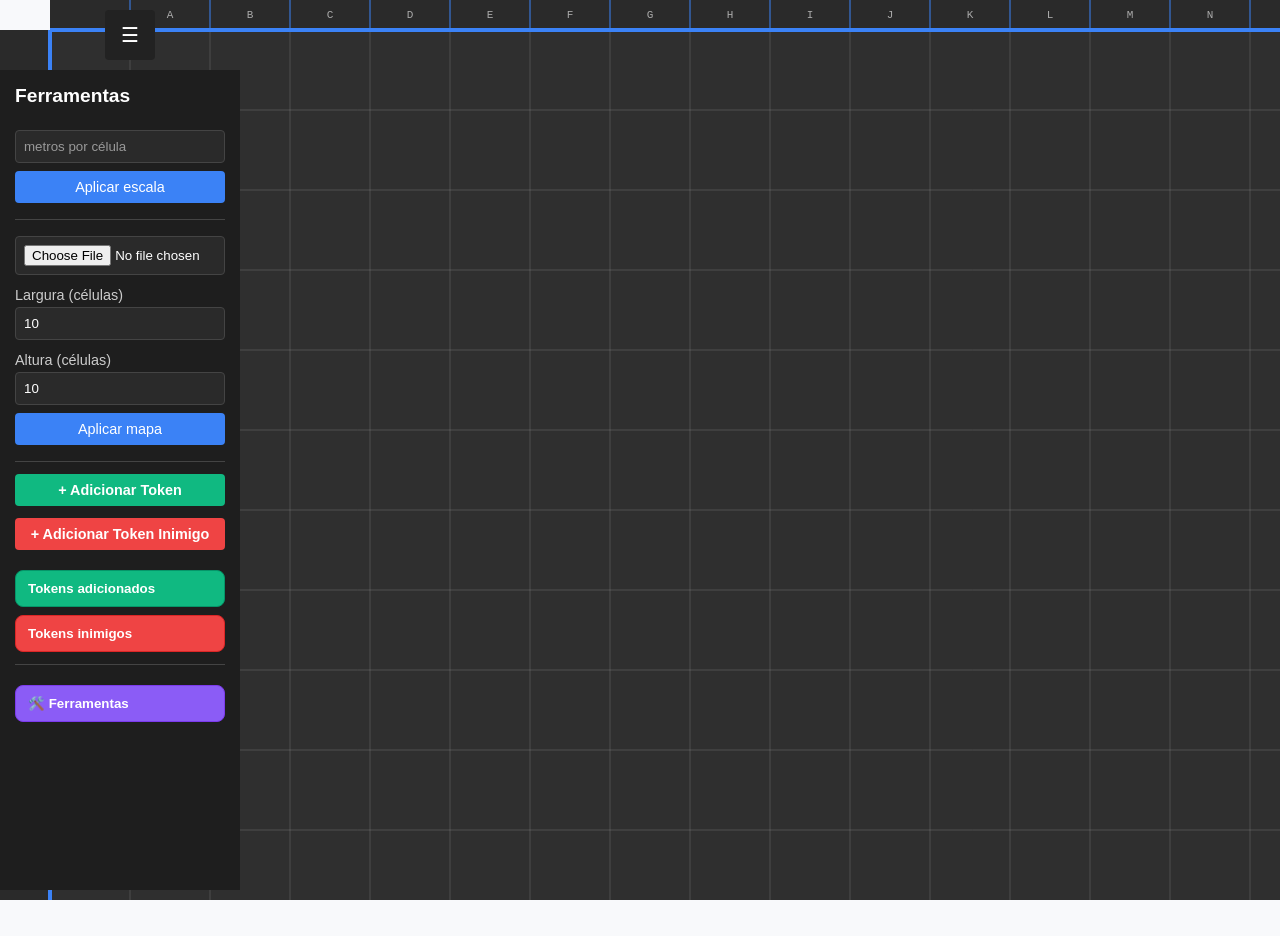
==== projeto/tool.html @ 6385891f "Adiciona ferramentas de névoa no VTT" ====
<!doctype html>
<html lang="pt-BR">
<head>
  <meta charset="utf-8">
  <meta name="viewport" content="width=device-width,initial-scale=1">
  <title>GameRpg — VTT / Editor</title>
  <link rel="stylesheet" href="css/style.css">
</head>
<body>
  <!-- Toggle Button para Sidebar -->
  <button id="toggleBtn">☰</button>

  <!-- Sidebar com Ferramentas -->
  <div id="sidebar">
    <h3>Ferramentas</h3>

    <!-- Controles de Escala -->
    <div id="scaleBox">
      <input type="number" id="cellMeters" placeholder="metros por célula">
      <button id="applyScale">Aplicar escala</button>
      <div id="scaleInfo" style="margin-top:8px;"></div>
    </div>

    <hr>

    <!-- Setup de Mapa -->
    <div id="mapSetup">
      <input type="file" id="imgUpload">
      <label>Largura (células)</label>
      <input type="number" id="imgW" value="10">
      <label>Altura (células)</label>
      <input type="number" id="imgH" value="10">
      <button id="applyMap">Aplicar mapa</button>
    </div>

    <!-- Controles de Edição de Mapas (gerado dinamicamente) -->
    <div id="mapEditList" style="margin-top:10px;"></div>

    <hr>

    <!-- Controles de Tokens -->
    <div id="tokenControls">
      <input type="file" id="tokenImageUpload" accept="image/*" style="display:none;">
      <button id="addTokenBtn">+ Adicionar Token</button>
      <input type="file" id="enemyTokenImageUpload" accept="image/*" style="display:none;">
      <button id="addEnemyTokenBtn">+ Adicionar Token Inimigo</button>
      <button id="tokenDrawerBtn" class="drawer-toggle" type="button" aria-expanded="false">Tokens adicionados</button>
      <div id="tokenDrawerContent" class="drawer-content" style="display:none;">
        <div id="tokenList" style="margin-top:12px;"></div>
      </div>
      <button id="enemyTokenDrawerBtn" class="drawer-toggle" type="button" aria-expanded="false">Tokens inimigos</button>
      <div id="enemyTokenDrawerContent" class="drawer-content" style="display:none;">
        <div id="enemyTokenList" style="margin-top:12px;"></div>
      </div>

      <hr>

      <!-- Ferramentas de Cenário -->
      <div id="toolsControls">
        <button id="toolsDrawerBtn" class="drawer-toggle tools-toggle" type="button" aria-expanded="false">🛠️ Ferramentas</button>
        <div id="toolsDrawerContent" class="drawer-content" style="display:none;">
          <button id="fogToggleBtn" class="tool-btn fog-btn">Névoa</button>
          <button id="fogEraserBtn" class="tool-btn eraser-btn">Borracha</button>
          <div id="fogSettings" style="display:none;margin-top:8px;">
            <label>Tamanho do pincel:</label>
            <input type="range" id="fogBrushSize" min="10" max="100" value="40" style="width:100%;margin:4px 0;">
            <span id="fogSizeValue">40px</span>
            <button id="fogClearBtn" style="width:100%;margin-top:8px;background:#666;padding:6px;">Limpar Névoa</button>
          </div>
        </div>
      </div>
    </div>
  </div>

  <!-- Grid Scale Control removed: zoom agora é por scroll e pinça -->

  <!-- Rulers Container -->
  <div class="rulers-container">
    <!-- Top Ruler (Colunas A, B, C, etc) -->
    <canvas id="topRuler" class="ruler ruler-top"></canvas>
    
    <!-- Left Ruler (Linhas 1, 2, 3, etc) -->
    <canvas id="leftRuler" class="ruler ruler-left"></canvas>
    
    <!-- Canvas VTT (Principal) -->
    <canvas id="canvas" class="main-canvas"></canvas>
  </div>

  <!-- Legacy Editor (oculto) -->
  <div id="editor" style="display:none; white-space:pre-wrap; border:1px solid #ccc; padding:10px; min-height:200px">Carregando...</div>

  <script src="js/storage.js"></script>
  <script src="js/vtt.js"></script>
  <script>
    (async function(){
      const params = new URLSearchParams(location.search);
      const filename = params.get('campaign');
      const campaign = filename ? await window.Storage.loadCampaign(filename) : null;
      window.VTT.init(campaign);
    })();
  </script>
</body>
</html>
---- projeto/css/style.css ----
/* style.css — estilos para GameRpg (index + tool pages) */
:root{
  --bg:#f8f9fb;
  --panel:#ffffff;
  --muted:#666;
  --accent:#3b82f6;
  --dark-bg:#2f2f2f;
  --sidebar-bg:#1e1e1e;
  --dark-text:#ffffff;
  --dark-muted:#aaa;
}

html,body{
  height:100%;
  margin:0;
  font-family:Inter, Roboto, Arial, sans-serif;
  background:var(--bg);
  color:#222;
}

/* ============================================
   DARK THEME (index.html)
   ============================================ */
body.dark-theme{
  background:linear-gradient(135deg, #1a1a1a 0%, #2d2d2d 100%);
  color:var(--dark-text);
  display:flex;
  align-items:center;
  justify-content:center;
  min-height:100vh;
  margin:0;
  padding:0;
}

/* Game Master Container */
.game-master-container{
  width:100%;
  height:100%;
  display:flex;
  align-items:center;
  justify-content:center;
  padding:20px;
  box-sizing:border-box;
}

/* Game Master Card (Square with rounded corners) */
.game-master-card{
  background:linear-gradient(135deg, #2a2a2a 0%, #3a3a3a 100%);
  border:2px solid #3b82f6;
  border-radius:20px;
  padding:60px;
  width:100%;
  max-width:500px;
  aspect-ratio:1;
  display:flex;
  flex-direction:column;
  align-items:center;
  justify-content:center;
  box-shadow:0 20px 60px rgba(59, 130, 246, 0.3);
  gap:40px;
}

/* Game Master Title */
.game-master-title{
  margin:0;
  font-size:2.5rem;
  font-weight:bold;
  color:var(--dark-text);
  text-align:center;
  letter-spacing:1px;
  background:linear-gradient(135deg, #3b82f6 0%, #60a5fa 100%);
  -webkit-background-clip:text;
  -webkit-text-fill-color:transparent;
  background-clip:text;
}

/* Button Group */
.button-group{
  display:flex;
  flex-direction:column;
  gap:20px;
  width:100%;
}

/* Generic Button Styles */
.btn{
  padding:16px 32px;
  border:none;
  border-radius:10px;
  font-size:1.1rem;
  font-weight:600;
  cursor:pointer;
  transition:all 0.3s ease;
  text-transform:uppercase;
  letter-spacing:0.5px;
  box-shadow:0 10px 30px rgba(0, 0, 0, 0.3);
}

.btn:hover{
  transform:translateY(-3px);
  box-shadow:0 15px 40px rgba(0, 0, 0, 0.5);
}

.btn:active{
  transform:translateY(-1px);
}

/* Primary Button (Carregar Novo Jogo) */
.btn-primary{
  background:linear-gradient(135deg, #3b82f6 0%, #2563eb 100%);
  color:white;
}

.btn-primary:hover{
  background:linear-gradient(135deg, #2563eb 0%, #1d4ed8 100%);
}

/* Secondary Button (Buscar Jogo Salvo) */
.btn-secondary{
  background:linear-gradient(135deg, #10b981 0%, #059669 100%);
  color:white;
  border:2px solid #10b981;
}

.btn-secondary:hover{
  background:linear-gradient(135deg, #059669 0%, #047857 100%);
  border-color:#047857;
}

body{
  padding:18px;
}

h1{
  margin:0 0 12px;
  font-size:1.6rem;
  color:var(--accent);
}

ul{
  padding-left:18px;
}

a{
  color:var(--accent);
  text-decoration:none;
}

a:hover{
  text-decoration:underline;
}

/* ============================================
   VTT TOOL PAGE STYLES (tool.html)
   ============================================ */

/* Sidebar Toggle Button */
#toggleBtn{
  position:fixed;
  top:10px;
  left:calc((240px - 50px) / 2 + 10px);
  z-index:10;
  width:50px;
  height:50px;
  background:#222;
  color:white;
  border:none;
  cursor:pointer;
  border-radius:4px;
  font-size:20px;
  display:flex;
  align-items:center;
  justify-content:center;
}

#toggleBtn:hover{
  background:#333;
}

/* Sidebar Container */
#sidebar{
  position:fixed;
  top:70px;
  left:0;
  width:240px;
  height:calc(100% - 80px);
  background:var(--sidebar-bg);
  color:white;
  padding:15px;
  z-index:9;
  transition:transform 0.3s ease;
  overflow-y:auto;
  box-sizing:border-box;
}

#sidebar.hidden{
  transform:translateX(-100%);
}

#sidebar h3{
  margin-top:0;
  color:white;
  font-size:1.2rem;
}

#sidebar hr{
  border:none;
  border-top:1px solid #444;
  margin:12px 0;
}

/* Sidebar Input Fields */
#sidebar input[type="number"],
#sidebar input[type="file"]{
  width:100%;
  padding:8px;
  margin:4px 0;
  border:1px solid #444;
  background:#2a2a2a;
  color:white;
  box-sizing:border-box;
  border-radius:4px;
}

#sidebar input::placeholder{
  color:#999;
}

/* Sidebar Labels */
#sidebar label{
  display:block;
  margin-top:8px;
  font-size:0.9rem;
  color:#ccc;
}

/* Sidebar Buttons - Padrão (Setup de Mapa) */
#mapSetup button,
#scaleBox button{
  width:100%;
  padding:8px;
  margin:4px 0;
  background:#3b82f6;
  color:white;
  border:none;
  border-radius:4px;
  cursor:pointer;
  font-size:0.9rem;
}

#mapSetup button:hover,
#scaleBox button:hover{
  background:#2563eb;
}

/* Scale Box */
#scaleBox{
  margin-bottom:12px;
}

#scaleInfo{
  color:#90ee90;
  font-size:0.85rem;
}

/* Drawer UI */
.map-drawer-toggle,
.drawer-toggle{
  width:100%;
  padding:10px 12px;
  margin-top:8px;
  color:#fff;
  border:1px solid transparent;
  border-radius:8px;
  cursor:pointer;
  text-align:left;
  font-weight:600;
}

/* Mapas - Laranja */
.map-drawer-toggle{
  background:#f97316;
  border-color:#ea580c;
}

.map-drawer-toggle:hover{
  background:#ea580c;
}

/* Tokens Adicionados - Verde */
#tokenDrawerBtn{
  background:#10b981;
  border-color:#059669;
}

#tokenDrawerBtn:hover{
  background:#059669;
}

/* Tokens Inimigos - Vermelho */
#enemyTokenDrawerBtn{
  background:#ef4444;
  border-color:#dc2626;
}

#enemyTokenDrawerBtn:hover{
  background:#dc2626;
}

.map-drawer-content,
.drawer-content{
  margin-top:8px;
  padding:10px;
  border:2px solid transparent;
  border-radius:6px;
  background:#1a1a1a;
}

.map-drawer-content{
  border-color:#f97316;
}

#tokenDrawerContent{
  border-color:#10b981;
}

#enemyTokenDrawerContent{
  border-color:#ef4444;
}

.map-drawer{
  margin-top:10px;
  padding-bottom:10px;
  border-bottom:1px solid #f97316;
}

.map-drawer-content .map-grid-row,
.map-drawer-content .map-position-row{
  margin-bottom:8px;
}

.map-drawer-content button{
  background:#f97316;
  color:white;
  border:none;
  border-radius:4px;
  cursor:pointer;
  font-size:0.85rem;
  padding:6px;
  margin:2px;
}

.map-drawer-content button:hover{
  background:#ea580c;
}

.map-drawer-content .map-position-row button{
  background:#f97316;
}

.map-drawer-content .map-position-row button:hover{
  background:#ea580c;
}

/* Token Controls Section */
/* Botão Adicionar Token Aliados - Verde */
#addTokenBtn{
  width:100%;
  padding:8px;
  background:#10b981;
  color:white;
  border:none;
  border-radius:4px;
  cursor:pointer;
  font-size:0.9rem;
  margin-bottom:12px;
  font-weight:600;
}

#addTokenBtn:hover{
  background:#059669;
}

/* Botão Adicionar Token Inimigos - Vermelho */
#addEnemyTokenBtn{
  width:100%;
  padding:8px;
  background:#ef4444;
  color:white;
  border:none;
  border-radius:4px;
  cursor:pointer;
  font-size:0.9rem;
  margin-bottom:12px;
  font-weight:600;
}

#addEnemyTokenBtn:hover{
  background:#dc2626;
}

#tokenList{
  display:flex;
  flex-direction:column;
  gap:10px;
}

#enemyTokenList{
  display:flex;
  flex-direction:column;
  gap:10px;
}

.token-item{
  display:flex;
  align-items:center;
  justify-content:space-between;
  background:#1f2937;
  padding:8px;
  border-radius:4px;
  border:1px solid #10b981;
}

.token-item .token-icon{
  width:40px;
  height:40px;
  border-radius:50%;
  object-fit:cover;
  margin-right:8px;
  border:2px solid #10b981;
}

.token-item .token-actions{
  display:flex;
  align-items:center;
  gap:4px;
}

.token-item button{
  width:28px;
  height:28px;
  padding:0;
  background:#10b981;
  color:white;
  border:none;
  border-radius:3px;
  cursor:pointer;
  font-size:0.8rem;
  display:flex;
  align-items:center;
  justify-content:center;
}

.token-item button:hover{
  background:#059669;
}

.token-item .btn-delete{
  background:#ef4444;
}

.token-item .btn-delete:hover{
  background:#dc2626;
}

#enemyTokenList .token-item{
  border:1px solid #ef4444;
}

#enemyTokenList .token-item .token-icon{
  border-color:#ef4444;
}

#enemyTokenList .token-item button{
  background:#ef4444;
}

#enemyTokenList .token-item button:hover{
  background:#dc2626;
}

#enemyTokenList .token-item .btn-delete{
  background:#ef4444;
}

#enemyTokenList .token-item .btn-delete:hover{
  background:#dc2626;
}

/* Tools Drawer - Roxo */
.tools-toggle{
  background:#8b5cf6;
  border-color:#7c3aed;
}

.tools-toggle:hover{
  background:#7c3aed;
}

#toolsDrawerContent{
  border-color:#8b5cf6;
}

/* Tool Buttons */
.tool-btn{
  width:100%;
  padding:8px;
  background:#a78bfa;
  color:#1a1a1a;
  border:none;
  border-radius:4px;
  cursor:pointer;
  font-size:0.9rem;
  margin-bottom:8px;
  font-weight:600;
  transition:background 0.2s;
}

.tool-btn:hover{
  background:#9f7aea;
}

.tool-btn.active{
  background:#7c3aed;
  color:white;
}

.eraser-btn{
  background:#f87171;
  color:#1a1a1a;
}

.eraser-btn:hover{
  background:#ef4444;
  color:white;
}

.eraser-btn.active{
  background:#dc2626;
  color:white;
}

/* Fog Tool Settings */
#fogSettings{
  padding:8px;
  background:#2a2a2a;
  border-radius:4px;
  border:1px solid #8b5cf6;
}

#fogSettings label{
  display:block;
  font-size:0.85rem;
  color:#fff;
  margin-bottom:6px;
  font-weight:500;
}

#fogSettings input[type="range"]{
  width:100%;
  height:6px;
  border-radius:3px;
  background:#404040;
  outline:none;
  -webkit-appearance:none;
  appearance:none;
}

#fogSettings input[type="range"]::-webkit-slider-thumb{
  -webkit-appearance:none;
  appearance:none;
  width:16px;
  height:16px;
  border-radius:50%;
  background:#8b5cf6;
  cursor:pointer;
}

#fogSettings input[type="range"]::-moz-range-thumb{
  width:16px;
  height:16px;
  border-radius:50%;
  background:#8b5cf6;
  cursor:pointer;
  border:none;
}

#fogSizeValue{
  display:block;
  font-size:0.8rem;
  color:#a78bfa;
  margin-top:4px;
  text-align:center;
}

#fogClearBtn{
  background:#666 !important;
  color:white;
  padding:6px;
  border-radius:4px;
  cursor:pointer;
  font-size:0.85rem;
  border:none;
  transition:background 0.2s;
}

#fogClearBtn:hover{
  background:#555 !important;
}

/* Canvas */
canvas{
  position:absolute;
  top:0;
  left:0;
  display:block;
}

/* Rulers Container */
.rulers-container{
  position:fixed;
  top:0;
  left:0;
  width:100%;
  height:100%;
  pointer-events:none;
}

#canvas.main-canvas{
  pointer-events:auto;
}

/* Top Ruler (Horizontal - Colunas) */
#topRuler.ruler-top{
  position:fixed;
  top:0;
  left:50px;
  right:0;
  height:30px;
  border-bottom:2px solid #3b82f6;
  background:linear-gradient(180deg, #1a1a1a 0%, #2a2a2a 100%);
  pointer-events:none;
  z-index:8;
}

/* Left Ruler (Vertical - Linhas) */
#leftRuler.ruler-left{
  position:fixed;
  top:30px;
  left:0;
  width:50px;
  bottom:0;
  border-right:2px solid #3b82f6;
  background:linear-gradient(90deg, #1a1a1a 0%, #2a2a2a 100%);
  pointer-events:none;
  z-index:8;
}

/* Main Canvas - Offset pelo tamanho das réguas */
canvas#canvas{
  position:absolute;
  top:30px !important;
  left:50px !important;
  touch-action:none;
}

/* Grid Scale Control (Zoom buttons) */
#gridScaleControl{
  position:fixed;
  bottom:20px;
  right:20px;
  z-index:999;
  display:flex;
  flex-direction:column;
  gap:6px;
}

#gridScaleControl button{
  width:50px;
  height:50px;
  background:#222;
  color:white;
  border:none;
  border-radius:6px;
  cursor:pointer;
  font-size:20px;
  display:flex;
  align-items:center;
  justify-content:center;
}

#gridScaleControl button:hover{
  background:#333;
}

/* Legacy Editor (VTT stub for campaigns) */
#editor{
  background:var(--panel);
  border-radius:6px;
  color:#111;
  padding:10px;
  border:1px solid #ccc;
  min-height:200px;
  white-space:pre-wrap;
  font-family:monospace;
}

/* ============================================
   INDEX PAGE STYLES (index.html, etc)
   ============================================ */

.campaign-item{
  padding:8px 10px;
  border:1px solid #e6e9ef;
  border-radius:6px;
  background:#fff;
  margin:6px 0;
}

.muted{
  color:var(--muted);
  font-size:0.9rem;
}

/* Responsive Design */
@media (max-width:768px) {
  .game-master-card{
    padding:40px;
    max-width:90vw;
    gap:30px;
  }

  .game-master-title{
    font-size:2rem;
  }

  .btn{
    padding:14px 24px;
    font-size:1rem;
  }

  .button-group{
    gap:15px;
  }
}

@media (max-width:480px) {
  .game-master-card{
    padding:30px;
    max-width:95vw;
    gap:20px;
  }

  .game-master-title{
    font-size:1.5rem;
  }

  .btn{
    padding:12px 20px;
    font-size:0.9rem;
  }

  .button-group{
    gap:12px;
  }
}
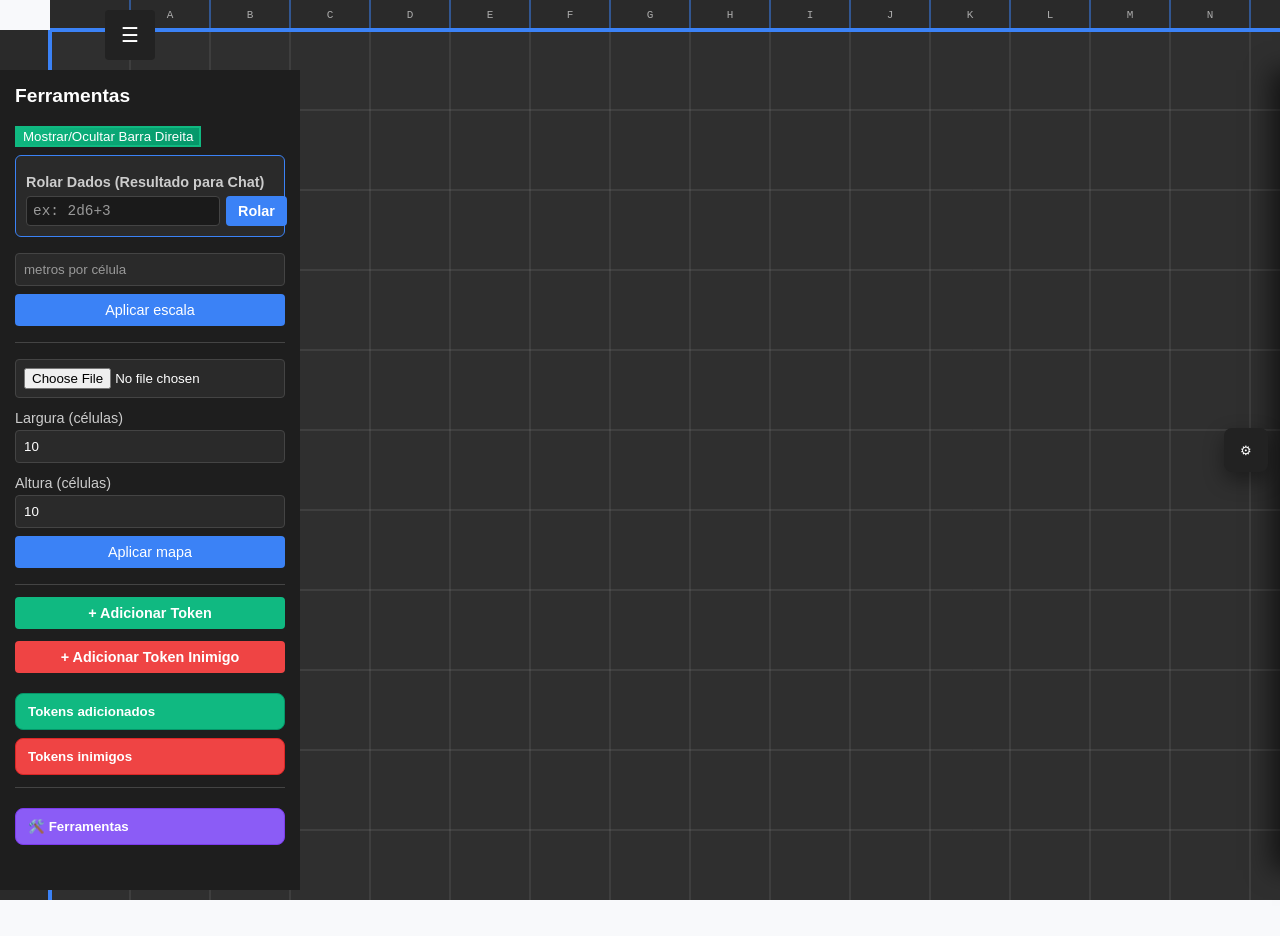
==== commit bdf6fe7c: "Adiciona barra de ferramentas do jogador com chat e rolar dados do mestre" ====
--- a/projeto/tool.html
+++ b/projeto/tool.html
@@ -13,6 +13,16 @@
   <!-- Sidebar com Ferramentas -->
   <div id="sidebar">
     <h3>Ferramentas</h3>
+    <button id="toggleRightToolbarBtn" class="btn-secondary" style="margin-bottom:8px;">Mostrar/Ocultar Barra Direita</button>
+
+    <!-- Rolar Dados do Mestre -->
+    <div id="masterRollBox" style="margin-bottom:12px; padding:10px; background:#2a2a2a; border-radius:6px; border:1px solid #3b82f6;">
+      <label style="display:block; font-size:0.9rem; color:#ccc; margin-bottom:6px; font-weight:600;">Rolar Dados (Resultado para Chat)</label>
+      <div style="display:flex; gap:6px;">
+        <input type="text" id="masterRollInput" placeholder="ex: 2d6+3" style="flex:1; padding:6px; background:#1a1a1a; border:1px solid #444; border-radius:4px; color:white; font-family:monospace; font-size:0.9rem;">
+        <button id="masterRollBtn" style="padding:6px 12px; background:#3b82f6; color:white; border:none; border-radius:4px; cursor:pointer; font-weight:600; font-size:0.9rem;">Rolar</button>
+      </div>
+    </div>
 
     <!-- Controles de Escala -->
     <div id="scaleBox">
@@ -74,6 +84,39 @@
 
   <!-- Grid Scale Control removed: zoom agora é por scroll e pinça -->
 
+  <!-- Barra de Ferramentas Direita -->
+  <div id="rightToolbar" class="right-toolbar collapsed" aria-hidden="true">
+    <div class="rt-header">
+      <h3>Ferramentas do Jogador</h3>
+      <button id="rightToolbarToggle" class="rt-toggle" aria-pressed="false">✕</button>
+    </div>
+    <div id="rightToolbarContent" class="rt-content">
+      <!-- Rolar Dados -->
+      <div class="roll-section">
+        <label for="rollInput">Rolar:</label>
+        <div class="roll-input-group">
+          <input type="text" id="rollInput" placeholder="ex: 1d20+5" class="roll-input">
+          <button id="rollBtn" class="roll-btn">Rolar</button>
+        </div>
+      </div>
+
+      <!-- Chat -->
+      <div class="chat-section">
+        <div class="chat-tabs">
+          <button class="chat-tab active" data-tab="general">Geral</button>
+          <button class="chat-tab" data-tab="private">Privado</button>
+        </div>
+        <div class="chat-messages" id="chatMessages"></div>
+        <div class="chat-input-group">
+          <input type="text" id="chatInput" placeholder="Digite sua mensagem..." class="chat-input">
+          <button id="chatSendBtn" class="chat-send-btn">Enviar</button>
+        </div>
+      </div>
+    </div>
+  </div>
+
+  <!-- Botão flutuante para abrir a barra quando estiver ocultada -->
+  <button id="rightToolbarOpen" class="rt-open" aria-hidden="false" aria-label="Abrir barra de ferramentas">⚙</button>
   <!-- Rulers Container -->
   <div class="rulers-container">
     <!-- Top Ruler (Colunas A, B, C, etc) -->
@@ -92,6 +135,52 @@
   <script src="js/storage.js"></script>
   <script src="js/vtt.js"></script>
   <script>
+    // Toggle da barra direita (vazia)
+    (function(){
+      const toolbar = document.getElementById('rightToolbar');
+      const openBtn = document.getElementById('rightToolbarOpen');
+      const toggleBtn = document.getElementById('rightToolbarToggle');
+
+      if(!toolbar || !openBtn || !toggleBtn) return;
+
+      function openToolbar(){
+        toolbar.classList.remove('collapsed');
+        toolbar.setAttribute('aria-hidden','false');
+        openBtn.classList.add('hidden');
+        toggleBtn.setAttribute('aria-pressed','false');
+      }
+
+      function closeToolbar(){
+        toolbar.classList.add('collapsed');
+        toolbar.setAttribute('aria-hidden','true');
+        openBtn.classList.remove('hidden');
+        toggleBtn.setAttribute('aria-pressed','true');
+      }
+
+      openBtn.addEventListener('click', (e)=>{ e.stopPropagation(); openToolbar(); });
+      toggleBtn.addEventListener('click', ()=>{ closeToolbar(); });
+
+      // Botão adicional no sidebar para alternar a barra direita
+      const externalToggleBtn = document.getElementById('toggleRightToolbarBtn');
+      if(externalToggleBtn){
+        externalToggleBtn.addEventListener('click', ()=>{
+          if(toolbar.classList.contains('collapsed')){
+            openToolbar();
+          } else {
+            closeToolbar();
+          }
+        });
+      }
+
+      // Inicialmente, manter botão open visível se estiver collapsed
+      if(toolbar.classList.contains('collapsed')){
+        openBtn.classList.remove('hidden');
+      } else {
+        openBtn.classList.add('hidden');
+      }
+    })();
+  </script>
+  <script>
     (async function(){
       const params = new URLSearchParams(location.search);
       const filename = params.get('campaign');
@@ -99,5 +188,112 @@
       window.VTT.init(campaign);
     })();
   </script>
+  <script>
+    // Chat e Roll Dados
+    (function(){
+      const rollBtn = document.getElementById('rollBtn');
+      const rollInput = document.getElementById('rollInput');
+      const chatSendBtn = document.getElementById('chatSendBtn');
+      const chatInput = document.getElementById('chatInput');
+      const chatMessages = document.getElementById('chatMessages');
+      const chatTabs = document.querySelectorAll('.chat-tab');
+      const masterRollBtn = document.getElementById('masterRollBtn');
+      const masterRollInput = document.getElementById('masterRollInput');
+
+      if(!rollBtn || !chatSendBtn) return;
+
+      // Helper para simular rolar dados
+      function rollDice(expression){
+        // Simples parse: "1d20+5" -> result
+        const regex = /(\d+)d(\d+)(?:\+(\d+))?(?:-(\d+))?/i;
+        const match = expression.trim().match(regex);
+        
+        if(!match) return null;
+        
+        const numDice = parseInt(match[1]);
+        const diceSize = parseInt(match[2]);
+        const add = match[3] ? parseInt(match[3]) : 0;
+        const sub = match[4] ? parseInt(match[4]) : 0;
+        
+        let total = 0;
+        for(let i = 0; i < numDice; i++){
+          total += Math.floor(Math.random() * diceSize) + 1;
+        }
+        total += add - sub;
+        
+        return { rolls: Array(numDice).fill(0).map(() => Math.floor(Math.random() * diceSize) + 1), total, expression };
+      }
+
+      // Roll Dados (da barra direita - mostra detalhes)
+      rollBtn.addEventListener('click', ()=>{
+        const rollText = rollInput.value.trim();
+        if(!rollText) return;
+        
+        // Mock roll result (sem validação complexa)
+        const resultMsg = document.createElement('div');
+        resultMsg.className = 'chat-message gm-message';
+        resultMsg.innerHTML = `<strong>Rolou:</strong> ${rollText} = <span style="color:#60a5fa;">42</span>`;
+        chatMessages.appendChild(resultMsg);
+        chatMessages.scrollTop = chatMessages.scrollHeight;
+        
+        rollInput.value = '';
+      });
+
+      rollInput.addEventListener('keypress', (e)=>{
+        if(e.key === 'Enter') rollBtn.click();
+      });
+
+      // Roll Dados do Mestre (da barra esquerda - só resultado no chat)
+      masterRollBtn.addEventListener('click', ()=>{
+        const rollText = masterRollInput.value.trim();
+        if(!rollText) return;
+        
+        const result = rollDice(rollText);
+        if(!result) {
+          alert('Formato inválido. Use: 1d20, 2d6+3, etc');
+          return;
+        }
+        
+        const resultMsg = document.createElement('div');
+        resultMsg.className = 'chat-message master-message';
+        resultMsg.innerHTML = `<strong>🎲 Mestre:</strong> ${result.total}`;
+        chatMessages.appendChild(resultMsg);
+        chatMessages.scrollTop = chatMessages.scrollHeight;
+        
+        masterRollInput.value = '';
+      });
+
+      masterRollInput.addEventListener('keypress', (e)=>{
+        if(e.key === 'Enter') masterRollBtn.click();
+      });
+
+      // Chat
+      chatSendBtn.addEventListener('click', ()=>{
+        const message = chatInput.value.trim();
+        if(!message) return;
+        
+        const msgDiv = document.createElement('div');
+        msgDiv.className = 'chat-message player-message';
+        msgDiv.innerHTML = `<strong>Você:</strong> ${message}`;
+        chatMessages.appendChild(msgDiv);
+        chatMessages.scrollTop = chatMessages.scrollHeight;
+        
+        chatInput.value = '';
+      });
+
+      chatInput.addEventListener('keypress', (e)=>{
+        if(e.key === 'Enter') chatSendBtn.click();
+      });
+
+      // Chat Tabs (switch between channels)
+      chatTabs.forEach(tab => {
+        tab.addEventListener('click', ()=>{
+          chatTabs.forEach(t => t.classList.remove('active'));
+          tab.classList.add('active');
+          chatMessages.innerHTML = '';
+        });
+      });
+    })();
+  </script>
 </body>
 </html>
--- a/projeto/css/style.css
+++ b/projeto/css/style.css
@@ -182,7 +182,7 @@
   position:fixed;
   top:70px;
   left:0;
-  width:240px;
+  width:300px;
   height:calc(100% - 80px);
   background:var(--sidebar-bg);
   color:white;
@@ -764,3 +764,274 @@
     gap:12px;
   }
 }
+
+/* ============================================
+   Right Toolbar (empty placeholder)
+   ============================================ */
+.right-toolbar{
+  position:fixed;
+  top:70px;
+  right:0;
+  width:320px;
+  height:calc(100% - 100px);
+  background:linear-gradient(180deg,#141414,#1f1f1f);
+  color:white;
+  box-shadow:-8px 0 24px rgba(0,0,0,0.6);
+  border-left:2px solid rgba(255,255,255,0.03);
+  z-index:999;
+  transform:translateX(0);
+  transition:transform 0.28s ease;
+  display:flex;
+  flex-direction:column;
+  box-sizing:border-box;
+  padding:12px;
+}
+
+.right-toolbar.collapsed{
+  transform:translateX(100%);
+}
+
+.right-toolbar .rt-header{
+  display:flex;
+  align-items:center;
+  justify-content:space-between;
+  gap:8px;
+  margin-bottom:8px;
+}
+
+.right-toolbar .rt-header h3{
+  margin:0;
+  font-size:1.05rem;
+  color:#fff;
+}
+
+.rt-toggle{
+  background:transparent;
+  color:#fff;
+  border:1px solid rgba(255,255,255,0.06);
+  padding:6px 8px;
+  border-radius:6px;
+  cursor:pointer;
+}
+
+.rt-content{
+  flex:1 1 auto;
+  overflow:auto;
+  padding-top:6px;
+}
+
+/* Floating open button */
+.rt-open{
+  position:fixed;
+  right:12px;
+  top:50%;
+  transform:translateY(-50%);
+  width:44px;
+  height:44px;
+  border-radius:8px;
+  background:#222;
+  color:white;
+  border:none;
+  z-index:1000;
+  cursor:pointer;
+  display:flex;
+  align-items:center;
+  justify-content:center;
+  box-shadow:0 8px 20px rgba(0,0,0,0.4);
+}
+
+.rt-open.hidden{
+  display:none;
+}
+
+@media (max-width:900px){
+  .right-toolbar{ width:260px; }
+}
+
+/* ============================================
+   ROLL DADOS SECTION
+   ============================================ */
+.roll-section{
+  margin-bottom:16px;
+  padding-bottom:16px;
+  border-bottom:1px solid rgba(255,255,255,0.1);
+}
+
+.roll-section label{
+  display:block;
+  font-size:0.9rem;
+  color:#ccc;
+  font-weight:600;
+  margin-bottom:8px;
+}
+
+.roll-input-group{
+  display:flex;
+  gap:6px;
+  align-items:center;
+}
+
+.roll-input{
+  flex:1;
+  padding:8px 10px;
+  border:1px solid rgba(255,255,255,0.15);
+  border-radius:6px;
+  background:#2a2a2a;
+  color:white;
+  font-family:monospace;
+  font-size:0.9rem;
+}
+
+.roll-input:focus{
+  outline:none;
+  border-color:#3b82f6;
+  background:#303030;
+}
+
+.roll-btn{
+  padding:8px 14px;
+  background:#3b82f6;
+  color:white;
+  border:none;
+  border-radius:6px;
+  cursor:pointer;
+  font-weight:600;
+  font-size:0.9rem;
+  transition:background 0.2s;
+}
+
+.roll-btn:hover{
+  background:#2563eb;
+}
+
+/* ============================================
+   CHAT SECTION
+   ============================================ */
+.chat-section{
+  display:flex;
+  flex-direction:column;
+  height:300px;
+  gap:6px;
+}
+
+.chat-tabs{
+  display:flex;
+  gap:4px;
+  border-bottom:1px solid rgba(255,255,255,0.1);
+}
+
+.chat-tab{
+  flex:1;
+  padding:8px;
+  background:transparent;
+  color:#aaa;
+  border:none;
+  border-bottom:2px solid transparent;
+  cursor:pointer;
+  font-size:0.85rem;
+  font-weight:600;
+  transition:all 0.2s;
+}
+
+.chat-tab.active{
+  color:white;
+  border-bottom-color:#3b82f6;
+}
+
+.chat-tab:hover{
+  color:#ddd;
+}
+
+.chat-messages{
+  flex:1;
+  overflow-y:auto;
+  margin:8px 0;
+  padding:8px 0;
+  display:flex;
+  flex-direction:column;
+  gap:6px;
+}
+
+.chat-messages::-webkit-scrollbar{
+  width:6px;
+}
+
+.chat-messages::-webkit-scrollbar-track{
+  background:rgba(255,255,255,0.05);
+}
+
+.chat-messages::-webkit-scrollbar-thumb{
+  background:rgba(255,255,255,0.2);
+  border-radius:3px;
+}
+
+.chat-messages::-webkit-scrollbar-thumb:hover{
+  background:rgba(255,255,255,0.3);
+}
+
+.chat-input-group{
+  display:flex;
+  gap:6px;
+  align-items:center;
+  padding-top:8px;
+  border-top:1px solid rgba(255,255,255,0.1);
+}
+
+.chat-input{
+  flex:1;
+  padding:8px 10px;
+  border:1px solid rgba(255,255,255,0.15);
+  border-radius:6px;
+  background:#2a2a2a;
+  color:white;
+  font-size:0.85rem;
+}
+
+.chat-input:focus{
+  outline:none;
+  border-color:#3b82f6;
+  background:#303030;
+}
+
+.chat-send-btn{
+  padding:8px 12px;
+  background:#10b981;
+  color:white;
+  border:none;
+  border-radius:6px;
+  cursor:pointer;
+  font-weight:600;
+  font-size:0.85rem;
+  transition:background 0.2s;
+}
+
+.chat-send-btn:hover{
+  background:#059669;
+}
+
+.chat-message{
+  padding:8px 10px;
+  border-radius:6px;
+  font-size:0.85rem;
+  line-height:1.3;
+  word-wrap:break-word;
+}
+
+.chat-message.player-message{
+  background:rgba(59, 130, 246, 0.15);
+  border-left:3px solid #3b82f6;
+  color:#e0e7ff;
+}
+
+.chat-message.gm-message{
+  background:rgba(239, 68, 68, 0.12);
+  border-left:3px solid #ef4444;
+  color:#fecaca;
+}
+
+.chat-message.master-message{
+  background:rgba(168, 85, 247, 0.12);
+  border-left:3px solid #a855f7;
+  color:#e9d5ff;
+}
+
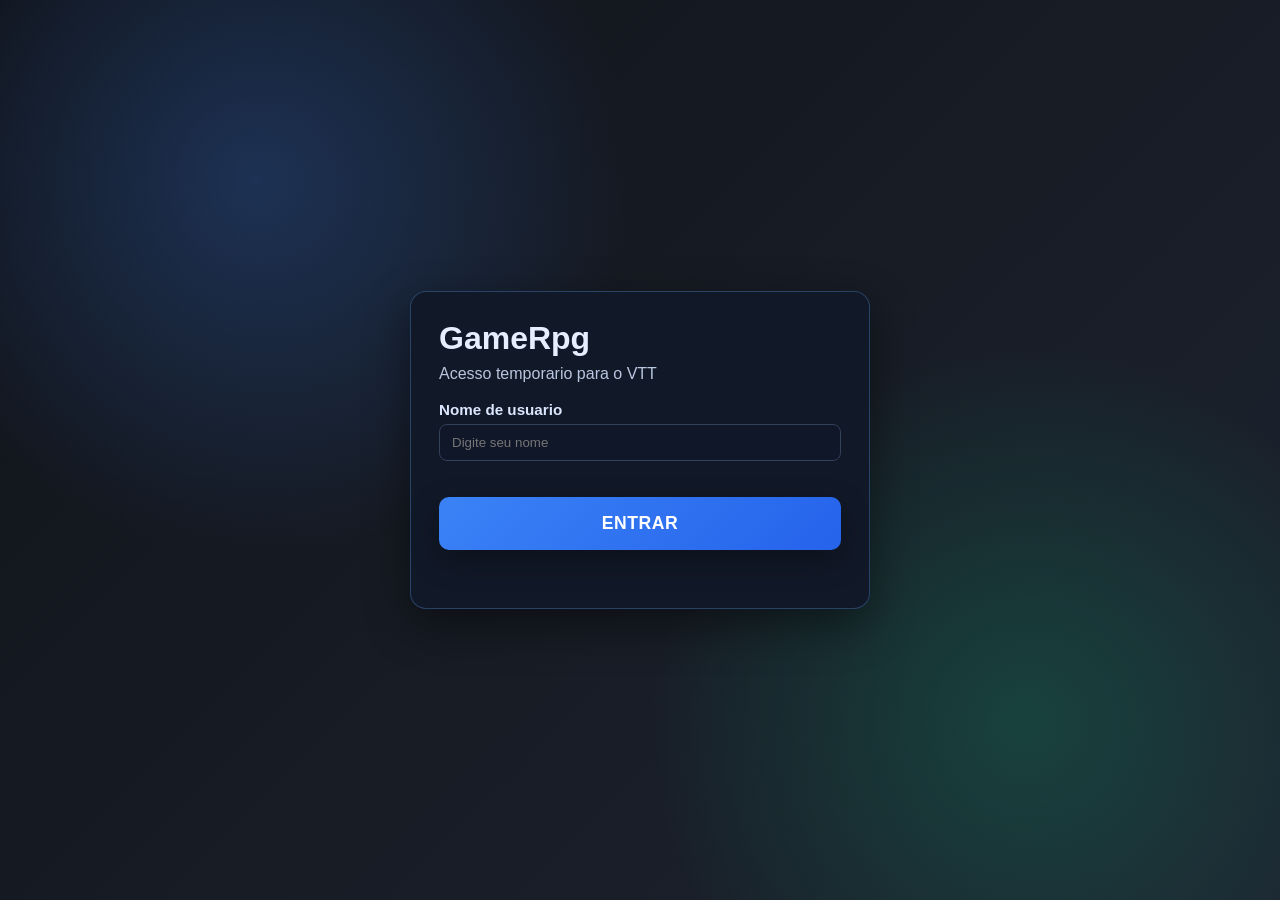
==== commit 3433a3bf: "Salvar alterações via Copilot" ====
--- a/projeto/tool.html
+++ b/projeto/tool.html
@@ -5,8 +5,18 @@
   <meta name="viewport" content="width=device-width,initial-scale=1">
   <title>GameRpg — VTT / Editor</title>
   <link rel="stylesheet" href="css/style.css">
+  <script src="js/utils/idGenerator.js"></script>
+  <script src="js/contexts/auth.context.js"></script>
+  <script src="js/services/route-guard.service.js"></script>
 </head>
 <body>
+  <script>
+    (function(){
+      if(window.RouteGuard){
+        window.RouteGuard.requireAuth();
+      }
+    })();
+  </script>
   <!-- Toggle Button para Sidebar -->
   <button id="toggleBtn">☰</button>
 
@@ -202,7 +212,28 @@
 
       if(!rollBtn || !chatSendBtn) return;
 
-      // Helper para simular rolar dados
+      function secureRandomInt(maxExclusive){
+        if(!window.crypto || typeof window.crypto.getRandomValues !== 'function'){
+          throw new Error('A API de aleatoriedade segura do navegador não está disponível.');
+        }
+
+        if(!Number.isInteger(maxExclusive) || maxExclusive <= 0){
+          throw new Error('Limite inválido para geração aleatória.');
+        }
+
+        const limit = Math.floor(0x100000000 / maxExclusive) * maxExclusive;
+        const buffer = new Uint32Array(1);
+        let value;
+
+        do {
+          window.crypto.getRandomValues(buffer);
+          value = buffer[0];
+        } while(value >= limit);
+
+        return value % maxExclusive;
+      }
+
+      // Helper para simular rolar dados com aleatoriedade criptograficamente segura
       function rollDice(expression){
         // Simples parse: "1d20+5" -> result
         const regex = /(\d+)d(\d+)(?:\+(\d+))?(?:-(\d+))?/i;
@@ -214,25 +245,35 @@
         const diceSize = parseInt(match[2]);
         const add = match[3] ? parseInt(match[3]) : 0;
         const sub = match[4] ? parseInt(match[4]) : 0;
-        
+
+        const rolls = [];
         let total = 0;
+
         for(let i = 0; i < numDice; i++){
-          total += Math.floor(Math.random() * diceSize) + 1;
-        }
+          const roll = secureRandomInt(diceSize) + 1;
+          rolls.push(roll);
+          total += roll;
+        }
+
         total += add - sub;
         
-        return { rolls: Array(numDice).fill(0).map(() => Math.floor(Math.random() * diceSize) + 1), total, expression };
+        return { rolls, total, expression };
       }
 
       // Roll Dados (da barra direita - mostra detalhes)
       rollBtn.addEventListener('click', ()=>{
         const rollText = rollInput.value.trim();
         if(!rollText) return;
-        
-        // Mock roll result (sem validação complexa)
+
+        const result = rollDice(rollText);
+        if(!result){
+          alert('Formato inválido. Use: 1d20, 2d6+3, etc');
+          return;
+        }
+
         const resultMsg = document.createElement('div');
         resultMsg.className = 'chat-message gm-message';
-        resultMsg.innerHTML = `<strong>Rolou:</strong> ${rollText} = <span style="color:#60a5fa;">42</span>`;
+        resultMsg.innerHTML = `<strong>Rolou:</strong> ${rollText} = <span style="color:#60a5fa;">${result.total}</span>`;
         chatMessages.appendChild(resultMsg);
         chatMessages.scrollTop = chatMessages.scrollHeight;
         
--- a/projeto/css/style.css
+++ b/projeto/css/style.css
@@ -1035,3 +1035,275 @@
   color:#e9d5ff;
 }
 
+/* ============================================
+   AUTH + PLAYER + MODAL SHARED
+   ============================================ */
+body.auth-theme,
+body.player-theme{
+  min-height:100vh;
+  margin:0;
+  padding:20px;
+  box-sizing:border-box;
+}
+
+body.auth-theme{
+  display:flex;
+  align-items:center;
+  justify-content:center;
+  background:
+    radial-gradient(circle at 20% 20%, rgba(59,130,246,0.25), transparent 30%),
+    radial-gradient(circle at 80% 80%, rgba(16,185,129,0.22), transparent 30%),
+    linear-gradient(135deg, #101319 0%, #1d2430 100%);
+}
+
+.auth-page{
+  width:100%;
+  max-width:460px;
+}
+
+.auth-card{
+  background:#111827;
+  border:1px solid rgba(96,165,250,0.3);
+  border-radius:16px;
+  padding:28px;
+  box-shadow:0 16px 45px rgba(0,0,0,0.45);
+}
+
+.auth-title{
+  color:#e5edff;
+  margin:0;
+  font-size:2rem;
+}
+
+.auth-subtitle{
+  color:#b9c6df;
+  margin:8px 0 18px;
+}
+
+.auth-form{
+  display:flex;
+  flex-direction:column;
+  gap:14px;
+}
+
+.field-group{
+  display:flex;
+  flex-direction:column;
+  gap:6px;
+}
+
+.field-group label{
+  color:#dbe7ff;
+  font-weight:600;
+  font-size:0.95rem;
+}
+
+.field-group input,
+.player-search-panel input,
+.campaign-create-content input{
+  width:100%;
+  box-sizing:border-box;
+  border:1px solid #32405a;
+  background:#0f1729;
+  color:#ecf3ff;
+  border-radius:8px;
+  padding:10px 12px;
+}
+
+.field-group input:focus,
+.player-search-panel input:focus,
+.campaign-create-content input:focus{
+  outline:none;
+  border-color:#4f90ff;
+}
+
+.field-error{
+  min-height:16px;
+  color:#fca5a5;
+  font-size:0.82rem;
+}
+
+.input-error{
+  border-color:#ef4444 !important;
+}
+
+.form-notice{
+  min-height:20px;
+  margin:10px 0 0;
+  font-size:0.9rem;
+}
+
+.form-notice.success{
+  color:#86efac;
+}
+
+.form-notice.error{
+  color:#fca5a5;
+}
+
+.reusable-modal{
+  position:fixed;
+  inset:0;
+  display:none;
+  align-items:center;
+  justify-content:center;
+  z-index:4000;
+  padding:16px;
+  background:rgba(8, 12, 20, 0.7);
+}
+
+.reusable-modal.open{
+  display:flex;
+}
+
+.reusable-modal-dialog{
+  width:100%;
+  max-width:440px;
+  border-radius:14px;
+  border:1px solid rgba(59,130,246,0.35);
+  background:linear-gradient(180deg, #0f1728, #172038);
+  color:#ecf3ff;
+  box-shadow:0 18px 55px rgba(0,0,0,0.55);
+}
+
+.reusable-modal-header,
+.reusable-modal-body,
+.reusable-modal-footer{
+  padding:16px;
+}
+
+.reusable-modal-header{
+  border-bottom:1px solid rgba(148,163,184,0.25);
+}
+
+.reusable-modal-title{
+  margin:0;
+  color:#e6efff;
+  font-size:1.3rem;
+}
+
+.reusable-modal-footer{
+  border-top:1px solid rgba(148,163,184,0.2);
+}
+
+.role-choice-text{
+  margin:0 0 12px;
+  color:#d2e1ff;
+  font-size:1rem;
+}
+
+.role-choice-actions{
+  display:flex;
+  gap:10px;
+}
+
+.role-choice-actions .btn{
+  flex:1;
+}
+
+.campaign-create-content{
+  display:flex;
+  flex-direction:column;
+  gap:8px;
+}
+
+.campaign-create-content label{
+  color:#d2e1ff;
+  font-weight:600;
+}
+
+.master-user-label{
+  margin:0;
+  color:#b6d4ff;
+  font-size:0.9rem;
+  text-align:center;
+}
+
+.btn-logout{
+  background:linear-gradient(135deg, #ef4444 0%, #dc2626 100%);
+  color:#fff;
+}
+
+.btn-logout:hover{
+  background:linear-gradient(135deg, #dc2626 0%, #b91c1c 100%);
+}
+
+body.player-theme{
+  background:
+    radial-gradient(circle at 80% 10%, rgba(16,185,129,0.2), transparent 30%),
+    linear-gradient(165deg, #f3f6fb 0%, #e8eef8 100%);
+}
+
+.player-search-page{
+  width:100%;
+  max-width:980px;
+  margin:0 auto;
+  padding:16px;
+  box-sizing:border-box;
+}
+
+.player-header{
+  display:flex;
+  justify-content:space-between;
+  align-items:flex-start;
+  gap:12px;
+  margin-bottom:16px;
+}
+
+.player-header h1{
+  margin:0;
+}
+
+.player-search-panel{
+  background:#fff;
+  border:1px solid #d4deee;
+  border-radius:12px;
+  padding:14px;
+  margin-bottom:16px;
+}
+
+.player-search-panel label{
+  display:block;
+  font-weight:600;
+  color:#2c3d5f;
+  margin-bottom:8px;
+}
+
+.campaign-list-grid{
+  display:grid;
+  grid-template-columns:repeat(auto-fit, minmax(240px, 1fr));
+  gap:12px;
+}
+
+.campaign-item-card{
+  background:#fff;
+  border:1px solid #d4deee;
+  border-radius:12px;
+  padding:14px;
+  display:flex;
+  flex-direction:column;
+  gap:10px;
+}
+
+.campaign-item-card h3{
+  margin:0;
+  color:#1b2d4d;
+}
+
+.campaign-subtitle{
+  margin:0;
+  color:#50658a;
+  font-size:0.9rem;
+}
+
+@media (max-width:640px){
+  .player-header{
+    flex-direction:column;
+  }
+
+  .auth-card,
+  .reusable-modal-dialog{
+    max-width:100%;
+  }
+}
+
